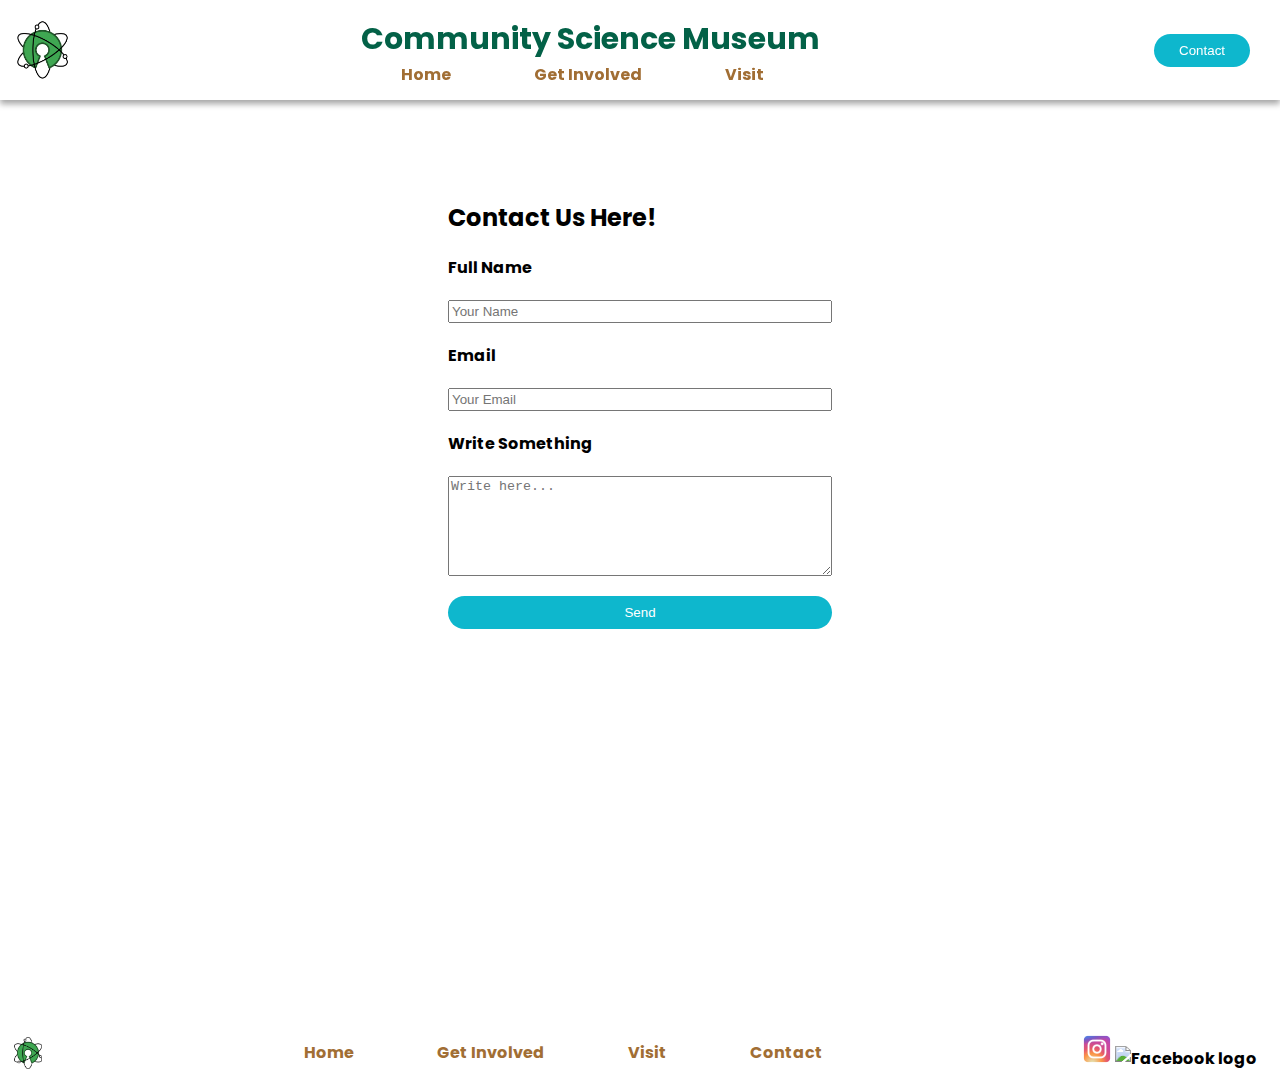
==== contact.html @ d1fdc1bc "Add files via upload" ====
<!DOCTYPE html>
<html lang="en">
  <head>
    <link rel="preconnect" href="https://fonts.googleapis.com" />
    <link rel="preconnect" href="https://fonts.gstatic.com" crossorigin />
    <link
      href="https://fonts.googleapis.com/css2?family=Poppins:ital,wght@0,100;0,200;0,300;0,400;0,500;0,600;0,700;0,800;0,900;1,100;1,200;1,300;1,400;1,500;1,600;1,700;1,800;1,900&family=Roboto:ital,wght@0,100;0,300;0,400;0,500;0,700;0,900;1,100;1,300;1,400;1,500;1,700;1,900&display=swap"
      rel="stylesheet"
    />
    <meta charset="UTF-8" />
    <meta name="viewport" content="width=device-width, initial-scale=1.0" />
    <title>Contact</title>
    <link rel="stylesheet" href="contact.css" />
  </head>

  <body>
    <header>
      <input type="checkbox" id="menu-toggle" class="menu-toggle" />
      <label for="menu-toggle" class="menu-icon">
        <span></span>
        <span></span>
        <span></span>
      </label>

      <img
        class="logo"
        src="200kb-images/logo.jpg"
        alt="A green keyhole with two strings floating around it (Museum logo)"
      />
      <h1 class="header-text"><a href="index.html">Community Science Museum</a></h1>
      <nav>
        <h1 class="header-text2"><a href="index.html">Community Science Museum</a></h1>
        <ul class="nav-links">
          <li><a class="nav-text" href="index.html">Home</a></li>
          <li><a class="nav-text" href="get-involved.html">Get Involved</a></li>
          <li><a class="nav-text" href="visit.html">Visit</a></li>
          <li><a class="contact-text" href="contact.html">Contact</a></li>
        </ul>
      </nav>
      <a class="contact-button" href="contact.html"><button>Contact</button></a>
    </header>

    <div class="header-spacing"></div>

    <div class="form-wrapper">
      <form class="contact-form">
        <h2>Contact Us Here!</h2>
        <label for="name">Full Name</label>
        <input type="text" id="name" name="name" placeholder="Your Name" required />

        <label for="email">Email</label>
        <input type="email" id="email" name="email" placeholder="Your Email" required />

        <label for="message">Write Something</label>
        <textarea id="message" name="message" placeholder="Write here..." required></textarea>

        <button type="submit">Send</button>
      </form>
    </div>

    <div class="footer-spacing"></div>
  </body>
  <footer>
    <img
      class="logo"
      src="200kb-images/logo.jpg"
      alt="A green keyhole with two strings floating around it"
    />
    <nav>
      <ul class="nav-links">
        <li><a href="home.html">Home</a></li>
        <li><a href="get-involved.html">Get Involved</a></li>
        <li><a href="visit.html">Visit</a></li>
        <li><a href="contact.html">Contact</a></li>
      </ul>
    </nav>
    <div class="socials-footer">
      <img class="instagram" src="200kb-images/instagram.png" alt="Instagram logo" />
      <img class="facebook" src="200kb-images/facebook.png" alt="Facebook logo" />
    </div>
  </footer>
</html>
---- contact.css ----
* {
  box-sizing: border-box;
  margin: 0;
  padding: 0;
}

.strong-text {
  font-weight: 500;
}

body {
  display: flex;
  flex-direction: column;
  min-height: 100vh;
  font-family: "Poppins", sans-serif;
  font-weight: 700;
  font-style: normal;
  background-color: white;
}

.nav-links,
li,
a {
  list-style: none;
  display: inline-block;
  padding: 0px 20px;
  color: rgba(161, 110, 52, 1);
  text-decoration: none;
}

.nav-links li a:hover {
  color: rgba(3, 97, 71, 1);
}

.header-text > a,
.header-text2 > a {
  color: rgba(3, 97, 71, 1);
  text-align: center;
  font-size: 30px;
  margin: 0;
  text-decoration: none;
}

@media only screen and (max-width: 700px) {
  .header-text > a,
  .header-text2 > a {
    font-size: 20px;
  }
}

@media only screen and (max-width: 500px) {
  .header-text > a,
  .header-text2 > a {
    font-size: 15px;
  }
}

@media only screen and (max-width: 400px) {
  .header-text > a,
  .header-text2 > a {
    font-size: 15px;
  }
}

.logo {
  width: 3%;
}

@media only screen and (max-width: 1400px) {
  .logo {
    width: 5%;
  }
}

@media only screen and (max-width: 900px) {
  .logo {
    width: 80%;
  }
}

header {
  display: flex;
  justify-content: space-between;
  height: 100px;
  width: 100%;
  align-items: center;
  padding: 30px 10px;
  position: fixed;
  background-color: white;
  box-shadow: 0 4px 6px rgba(7, 7, 7, 0.355);
  z-index: 10;
}

@media only screen and (max-width: 900px) {
  header {
    display: grid;
    grid-template-columns: 0.1fr 1fr 0.1fr;
    text-align: center;
  }
}

.menu-icon {
  width: 25px;
  height: 20px;
  justify-content: center;
}

@media only screen and (max-width: 700px) {
  .menu-icon {
    width: 20px !important;
    height: 17px !important;
  }
}

button {
  padding: 9px 25px;
  background-color: rgba(14, 183, 205, 1);
  border: none;
  border-radius: 50px;
  cursor: pointer;
  text-decoration: none;
  color: white;
  transition: all 0.3s ease 0s;
}

button:hover {
  background-color: white;
  color: rgba(14, 183, 205, 1);
}

.header-text {
  display: none;
}

.menu-toggle {
  display: none;
}

.menu-icon {
  display: none;
  cursor: pointer;
  flex-direction: column;
  justify-content: space-between;
  height: 24px;
  width: 30px;
  z-index: 11;
}

.menu-icon span {
  display: block;
  background-color: rgba(3, 97, 71, 1);
  height: 3px;
  width: 100%;
  border-radius: 3px;
  transition: all 0.3s;
}

li .contact-text {
  display: none;
}

@media only screen and (max-width: 900px) {
  .header-text2 {
    display: none;
  }

  .header-text {
    display: contents;
  }

  .instagram,
  .facebook {
    width: 20px !important;
  }

  .contact-button {
    display: none;
  }

  .top-page-logo {
    display: none;
  }

  .menu-icon {
    display: flex;
    position: absolute;
    right: 20px;
    top: 40px;
  }

  .nav-text {
    padding: 5px;
  }

  .nav-links {
    display: flex;
    position: fixed;
    flex-direction: column;
    align-items: center;
    top: 85px;
    right: -100%;
    background-color: white;
    box-shadow: 0 4px 6px rgba(7, 7, 7, 0.355);
    width: 100%;
    height: 20%;
    transition: right 0.3s;
    z-index: 10;
  }

  li .contact-text {
    display: block;
  }

  .menu-toggle:checked ~ nav .nav-links {
    right: 0;
  }

  .menu-toggle:checked + .menu-icon span:nth-child(1) {
    transform: rotate(45deg) translate(5px, 5px);
  }

  .menu-toggle:checked + .menu-icon span:nth-child(2) {
    opacity: 0;
  }

  .menu-toggle:checked + .menu-icon span:nth-child(3) {
    transform: rotate(-45deg) translate(5px, -5px);
  }
}

.header-spacing {
  padding-top: 200px;
}

.form-wrapper {
  display: flex;
  justify-content: center;
  align-items: center;
}

.contact-form {
  display: flex;
  flex-direction: column;
  gap: 20px;
  width: 30%;
}

.contact-form textarea {
  height: 100px;
  resize: vertical;
}

form input {
  padding: 2px 2px;
}

textarea {
  padding: 2px 2px;
}

@media only screen and (max-width: 1000px) {
  .contact-form {
    width: 40%;
  }
}

@media only screen and (max-width: 800px) {
  .contact-form {
    width: 60%;
  }
}

@media only screen and (max-width: 550px) {
  .contact-form {
    width: 70%;
  }
}

.footer-spacing {
  padding-top: 400px;
}

footer {
  display: flex;
  justify-content: space-between;
  align-items: center;
  padding: 5px 10px;
  margin-top: auto;
}

.socials-footer {
  margin-right: 1%;
}

.instagram,
.facebook {
  width: 30px;
  height: auto;
  padding: 0px;
  cursor: pointer;
}

footer .logo {
  width: 35px;
}
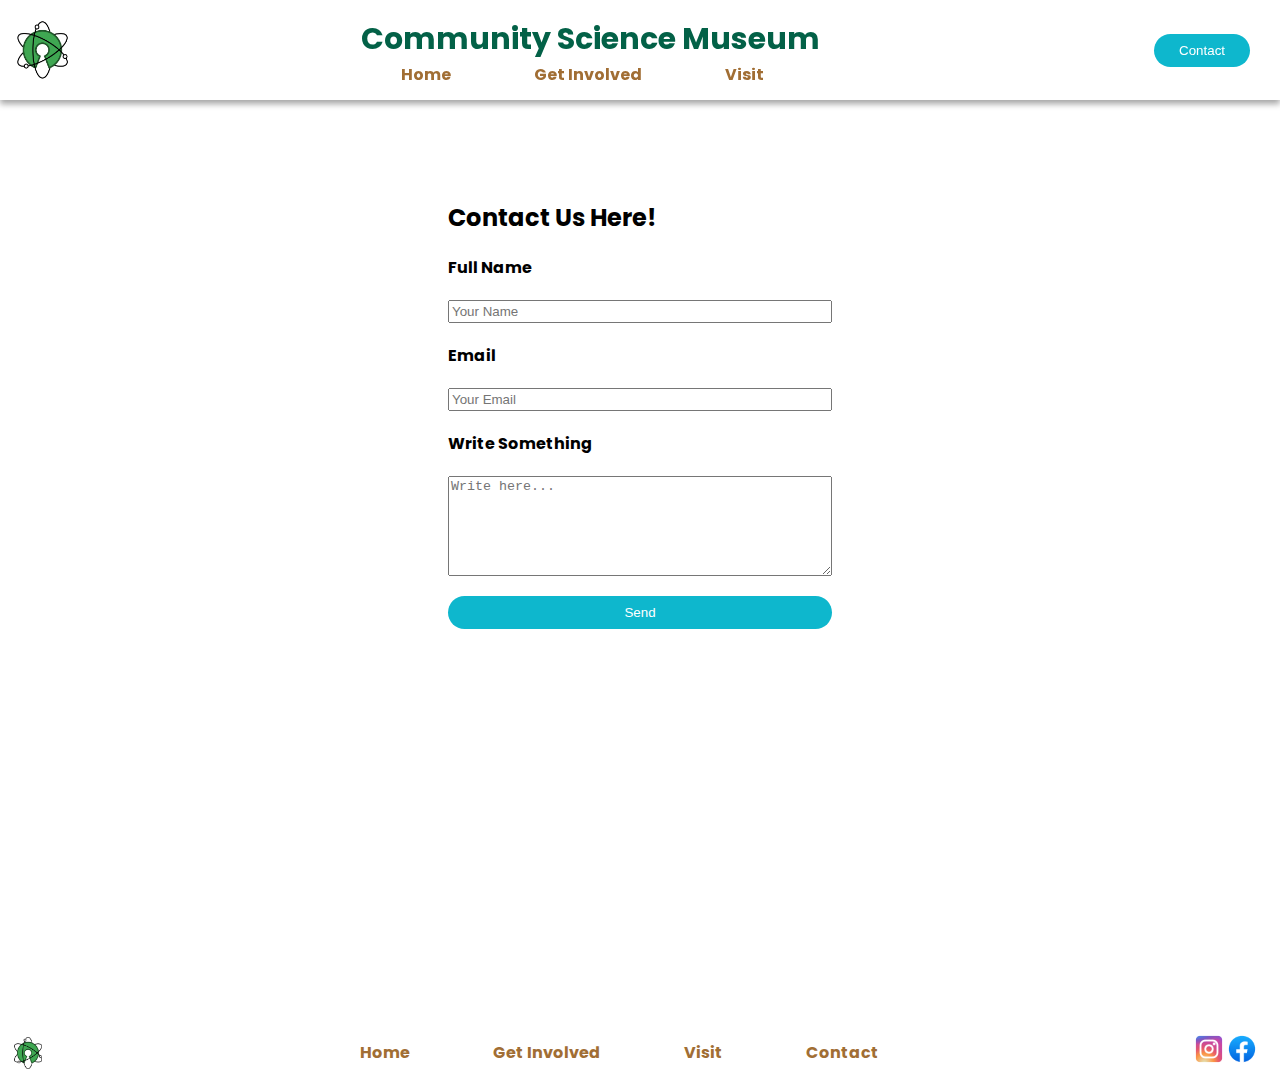
==== commit 5ce8b3f6: "Update contact.html" ====
--- a/contact.html
+++ b/contact.html
@@ -76,7 +76,7 @@
     </nav>
     <div class="socials-footer">
       <img class="instagram" src="200kb-images/instagram.png" alt="Instagram logo" />
-      <img class="facebook" src="200kb-images/facebook.png" alt="Facebook logo" />
+      <img class="facebook" src="200kb-images/Facebook.png" alt="Facebook logo" />
     </div>
   </footer>
 </html>
